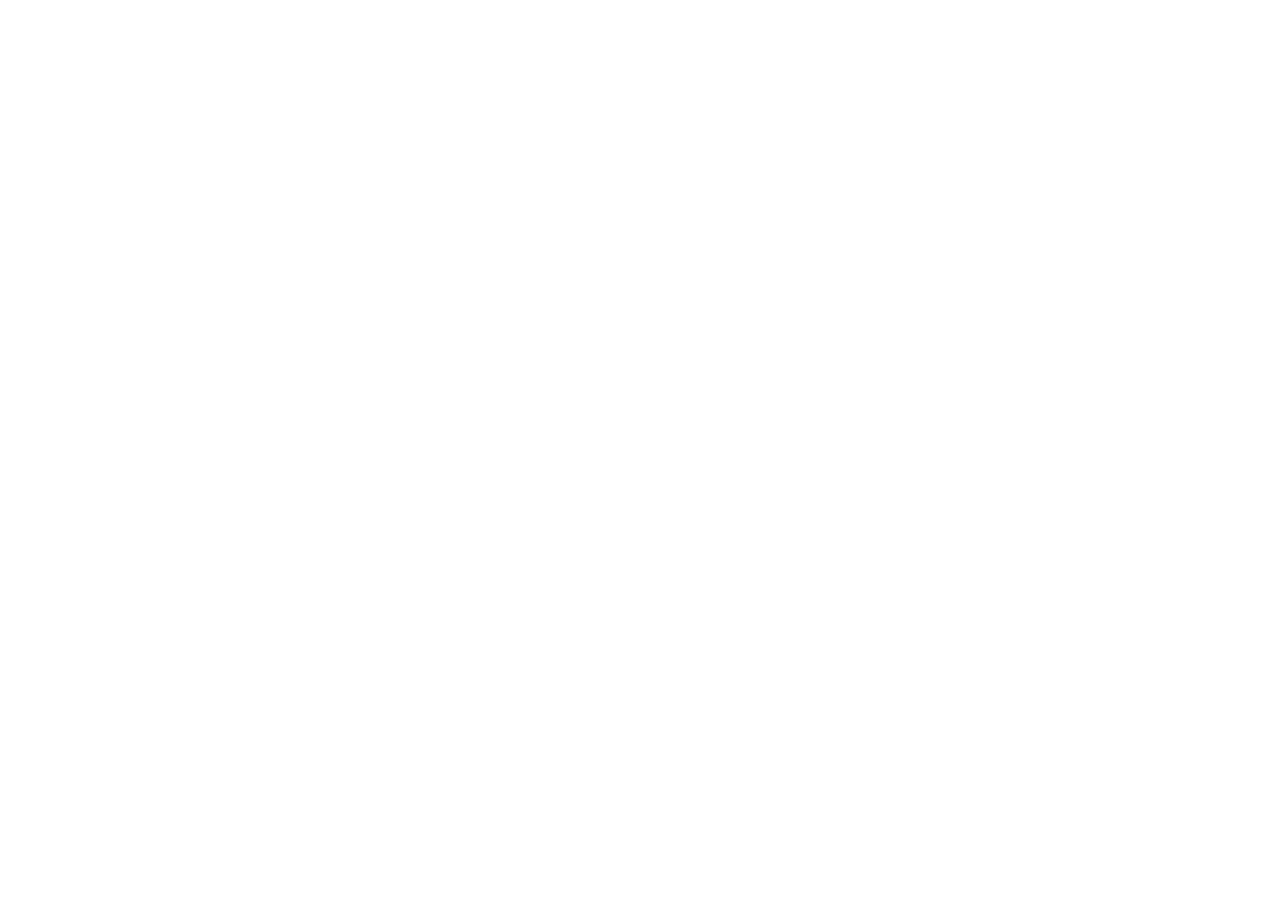
==== index.html @ 96457990 "Practica HTML y CSS" ====
<!DOCTYPE html>
<html lang="en">
<head>
    <meta charset="UTF-8">
    <meta name="viewport" content="width=device-width, initial-scale=1.0">
    <title>Practica Alura</title>
</head>
<body>
    
</body>
</html>
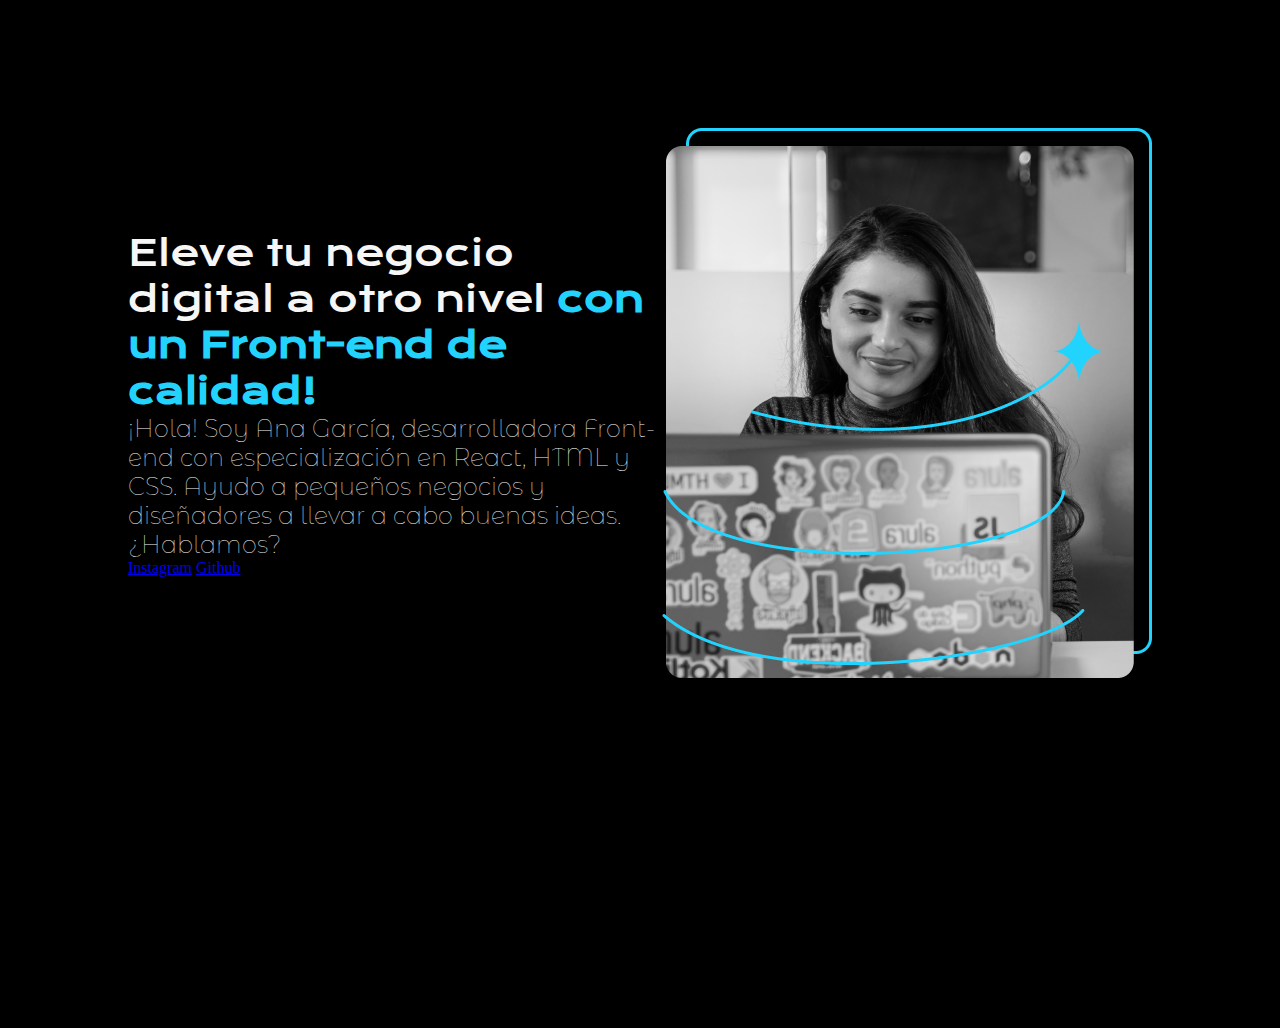
==== commit c68572cb: "Portafolio One" ====
--- a/index.html
+++ b/index.html
@@ -1,11 +1,30 @@
 <!DOCTYPE html>
-<html lang="en">
+<html lang="es"-mx>
 <head>
     <meta charset="UTF-8">
     <meta name="viewport" content="width=device-width, initial-scale=1.0">
-    <title>Practica Alura</title>
+    <title>Portafolio</title>
+    <link rel="stylesheet" href="style.css">
+    <link rel="preconnect" href="https://fonts.googleapis.com">
+<link rel="preconnect" href="https://fonts.gstatic.com" crossorigin>
+<link href="https://fonts.googleapis.com/css2?family=Krona+One&display=swap" rel="stylesheet">
 </head>
 <body>
+    <header></header>
+    <main class="container">
+        <section class="presentacion_contenido">
+        <h1 class="title">Eleve tu negocio digital a otro nivel <strong class="resaltarTexto">con un Front-end de calidad!</strong></h1>
+        <p class="parrafo">
+            ¡Hola! Soy Ana García, desarrolladora Front-end con especialización en React, HTML y CSS. Ayudo a pequeños negocios y diseñadores a llevar a cabo buenas ideas. ¿Hablamos?
+        </p>
+   
+       <a href="https://www.instagram.com/alexfran.code/">Instagram</a>
+       <a href="https://github.com/alexfrancodeweb">Github</a>
+    </section>
+       <img src="Imagem.png" alt="Imagen de perfil">
     
+    </main>
+    <footer></footer> 
 </body>
+
 </html>--- a/style.css
+++ b/style.css
@@ -0,0 +1,44 @@
+@import url('https://fonts.googleapis.com/css2?family=Krona+One&family=Montserrat+Alternates:ital,wght@0,100;0,200;0,300;0,400;0,500;0,600;0,700;0,800;0,900;1,100;1,200;1,300;1,400;1,500;1,600;1,700;1,800;1,900&display=swap');
+
+* {
+    padding: 0;
+    margin: 0;
+}
+
+
+
+body {
+    background: #000000;
+    color: #F6F6F6;
+    height: 100vh;
+    box-sizing: border-box;
+}
+
+.container{
+    display: flex;
+    align-items: center;
+    margin: 10%;
+    justify-content: space-between;
+}
+
+.title{
+    font-family: "Krona One", sans-serif;
+    font-weight: 400;
+    font-style: normal;
+    font-size: 36px;
+}
+
+.resaltarTexto {
+    color: #22D4FD
+}
+
+.presentacion_contenido{
+    width: 615px;
+}
+
+.parrafo{
+    font-family: "Montserrat Alternates", sans-serif;
+  font-weight: 100;
+  font-style: normal;
+  font-size: 24px;
+}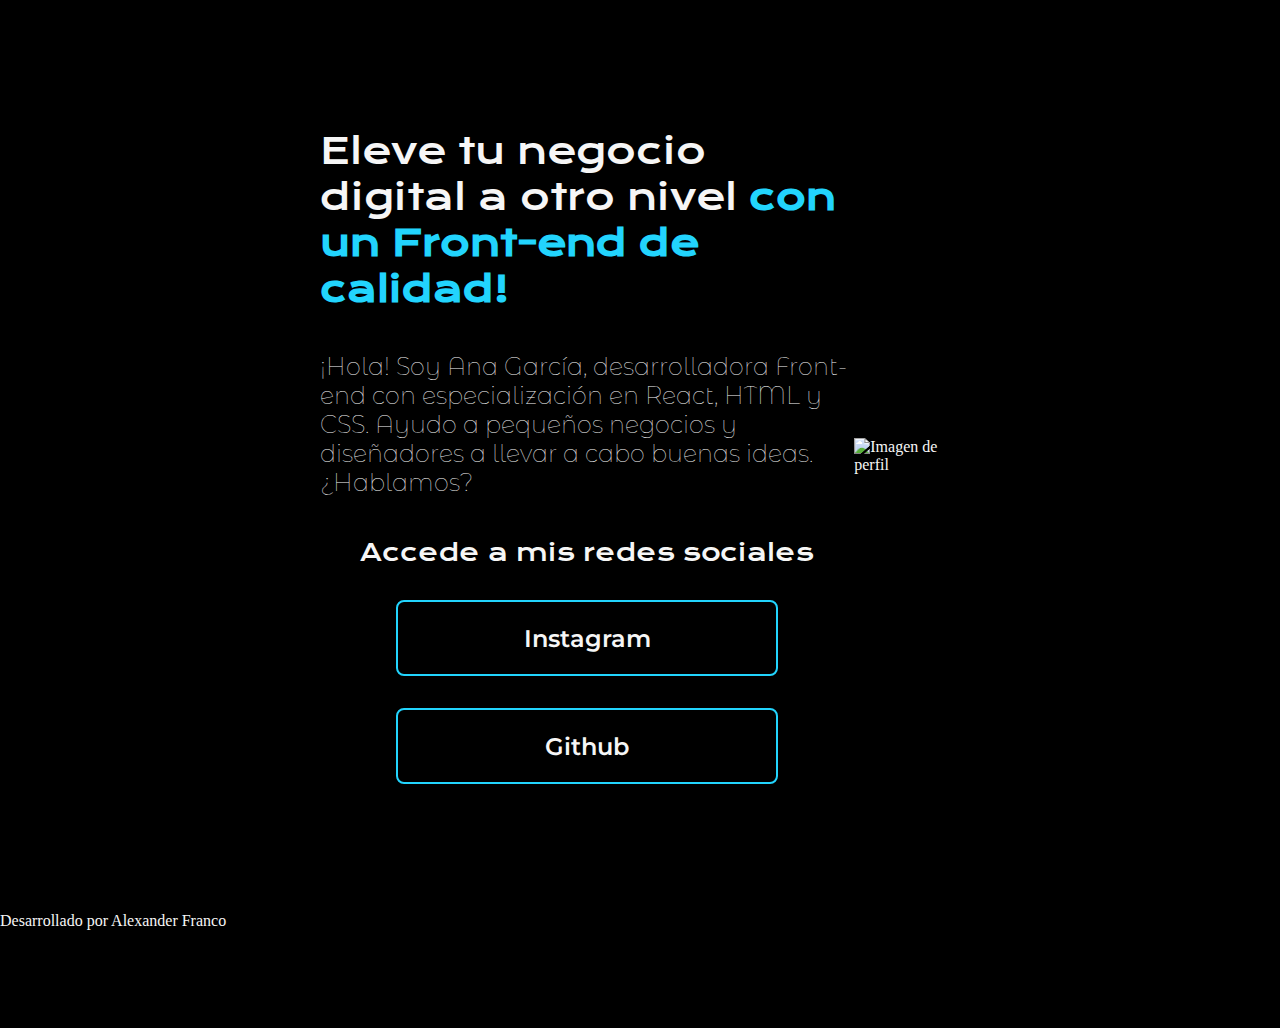
==== commit d57b987e: "se elimini imagen" ====
--- a/index.html
+++ b/index.html
@@ -17,14 +17,22 @@
         <p class="parrafo">
             ¡Hola! Soy Ana García, desarrolladora Front-end con especialización en React, HTML y CSS. Ayudo a pequeños negocios y diseñadores a llevar a cabo buenas ideas. ¿Hablamos?
         </p>
-   
-       <a href="https://www.instagram.com/alexfran.code/">Instagram</a>
-       <a href="https://github.com/alexfrancodeweb">Github</a>
+   <div class="presentacion__enlaces">
+    <h2 class="texto-secunario">
+        Accede a mis redes sociales
+    </h2>
+       <a class="presentacion__enlaces_link" href="https://www.instagram.com/alexfran.code/">Instagram</a>
+       <a class="presentacion__enlaces_link" href="https://github.com/alexfrancodeweb">Github</a>
+    </div>
     </section>
-       <img src="Imagem.png" alt="Imagen de perfil">
+    <img src=""
+       <img src="" alt="Imagen de perfil">
+  
     
     </main>
-    <footer></footer> 
+    <footer>
+    <p class="">Desarrollado por Alexander Franco </p>
+   </footer> 
 </body>
 
 </html>--- a/style.css
+++ b/style.css
@@ -1,4 +1,6 @@
 @import url('https://fonts.googleapis.com/css2?family=Krona+One&family=Montserrat+Alternates:ital,wght@0,100;0,200;0,300;0,400;0,500;0,600;0,700;0,800;0,900;1,100;1,200;1,300;1,400;1,500;1,600;1,700;1,800;1,900&display=swap');
+
+@import url('https://fonts.googleapis.com/css2?family=Montserrat:ital,wght@0,100..900;1,100..900&display=swap');
 
 * {
     padding: 0;
@@ -17,7 +19,7 @@
 .container{
     display: flex;
     align-items: center;
-    margin: 10%;
+    margin: 10% 25%;
     justify-content: space-between;
 }
 
@@ -34,6 +36,9 @@
 
 .presentacion_contenido{
     width: 615px;
+    display: flex;
+   flex-direction: column;
+   gap: 40px;
 }
 
 .parrafo{
@@ -41,4 +46,41 @@
   font-weight: 100;
   font-style: normal;
   font-size: 24px;
+}
+
+.presentacion__enlaces{
+    
+    display: flex;
+    flex-direction: column;
+    justify-content: space-between;
+    gap: 32px;
+    align-items: center;
+}
+
+.presentacion__enlaces_link{
+    width: 378px;
+    color:#f6f6f6;
+    font-family: "Montserrat", sans-serif;
+    border: 2px solid #22d4fd;
+    font-size: 24px;
+    font-weight: 600;
+    text-align: center;
+    padding: 21.5px 0;
+    border-radius: 8px;
+    text-decoration-line:none;
+}
+
+.texto-secunario{
+    font-family: "krona one";
+    font-size: 24px;
+    font-weight: 400;
+}
+
+.text-footer{
+    font-family: "krona one";
+    font-size: 24px;
+    font-weight: 400;
+    text-align: center;
+    color: #000000;
+    background-color:#22D4FD;
 }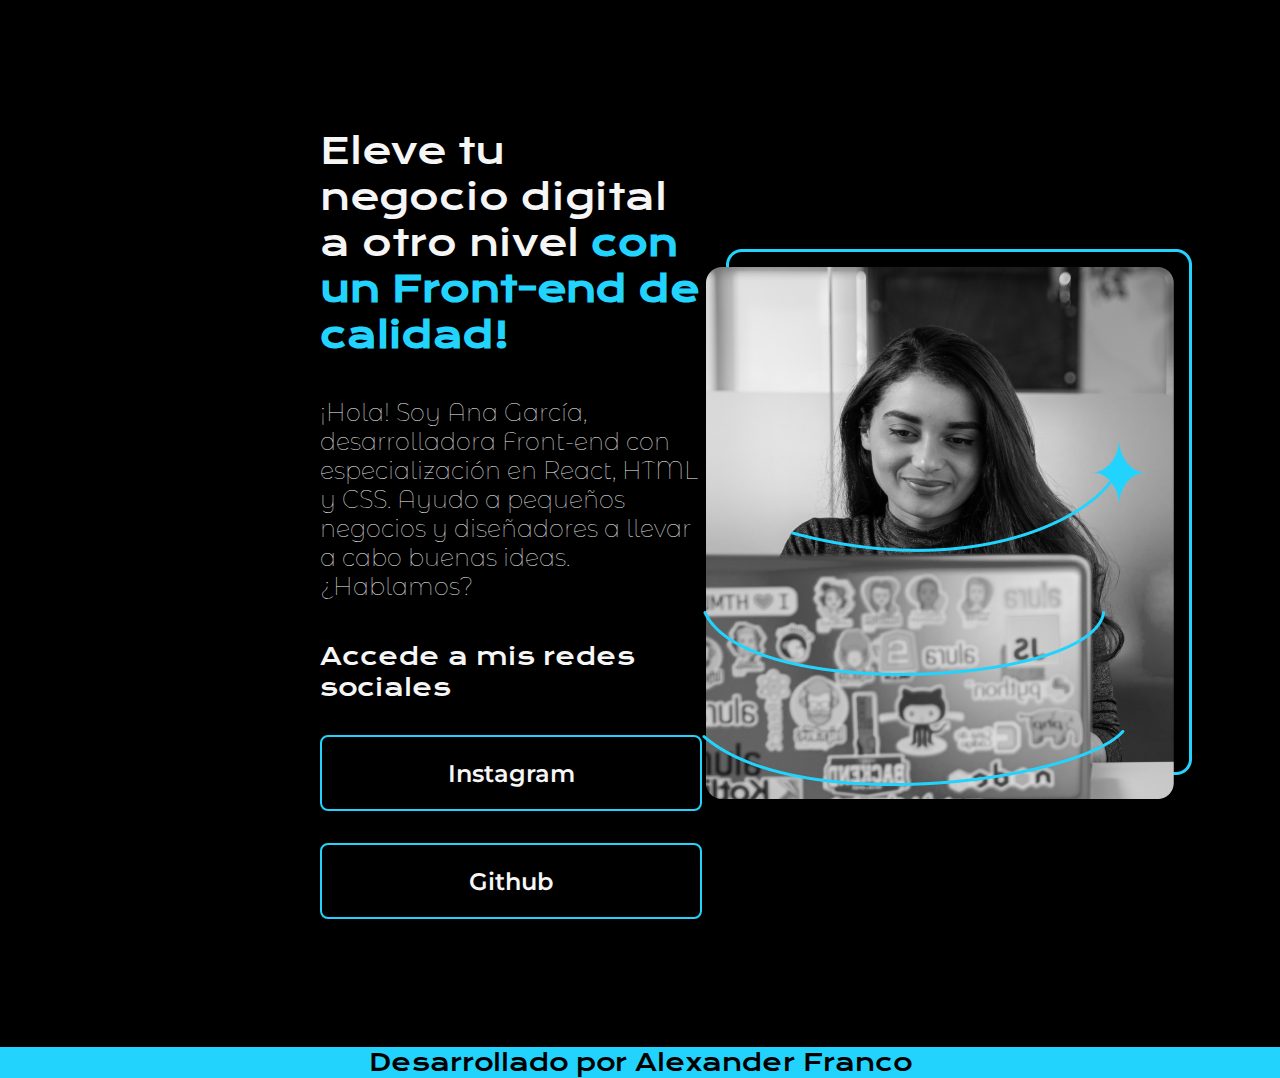
==== commit 0fc2157d: "agregando carpeta de iconos" ====
--- a/index.html
+++ b/index.html
@@ -25,13 +25,12 @@
        <a class="presentacion__enlaces_link" href="https://github.com/alexfrancodeweb">Github</a>
     </div>
     </section>
-    <img src=""
-       <img src="" alt="Imagen de perfil">
+
+       <img src="/assets/Imagem.png" alt="Imagen de perfil">
   
-    
     </main>
     <footer>
-    <p class="">Desarrollado por Alexander Franco </p>
+    <p class="text-footer">Desarrollado por Alexander Franco </p>
    </footer> 
 </body>
 
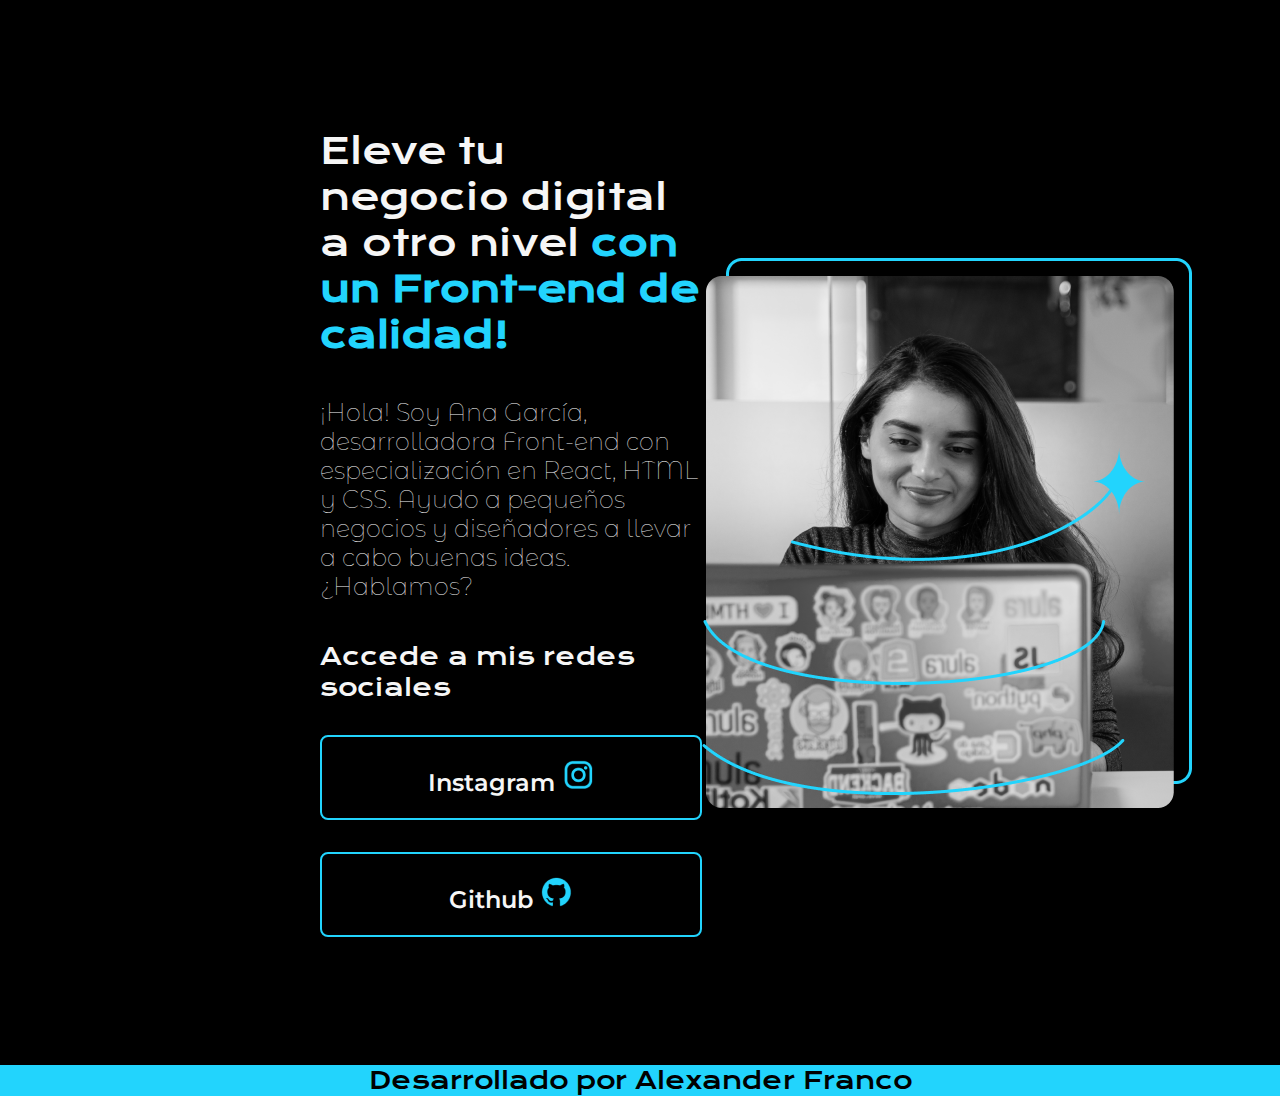
==== commit 33910fc0: "agregando iconos" ====
--- a/index.html
+++ b/index.html
@@ -21,8 +21,10 @@
     <h2 class="texto-secunario">
         Accede a mis redes sociales
     </h2>
-       <a class="presentacion__enlaces_link" href="https://www.instagram.com/alexfran.code/">Instagram</a>
-       <a class="presentacion__enlaces_link" href="https://github.com/alexfrancodeweb">Github</a>
+       <a class="presentacion__enlaces_link" href="https://www.instagram.com/alexfran.code/">Instagram
+       <img src="/assets/instagram.png" alt="logo-Instagram"></a>
+       <a class="presentacion__enlaces_link" href="https://github.com/alexfrancodeweb">Github
+       <img src="/assets/github.png" alt="Logo-Github"></a>
     </div>
     </section>
 
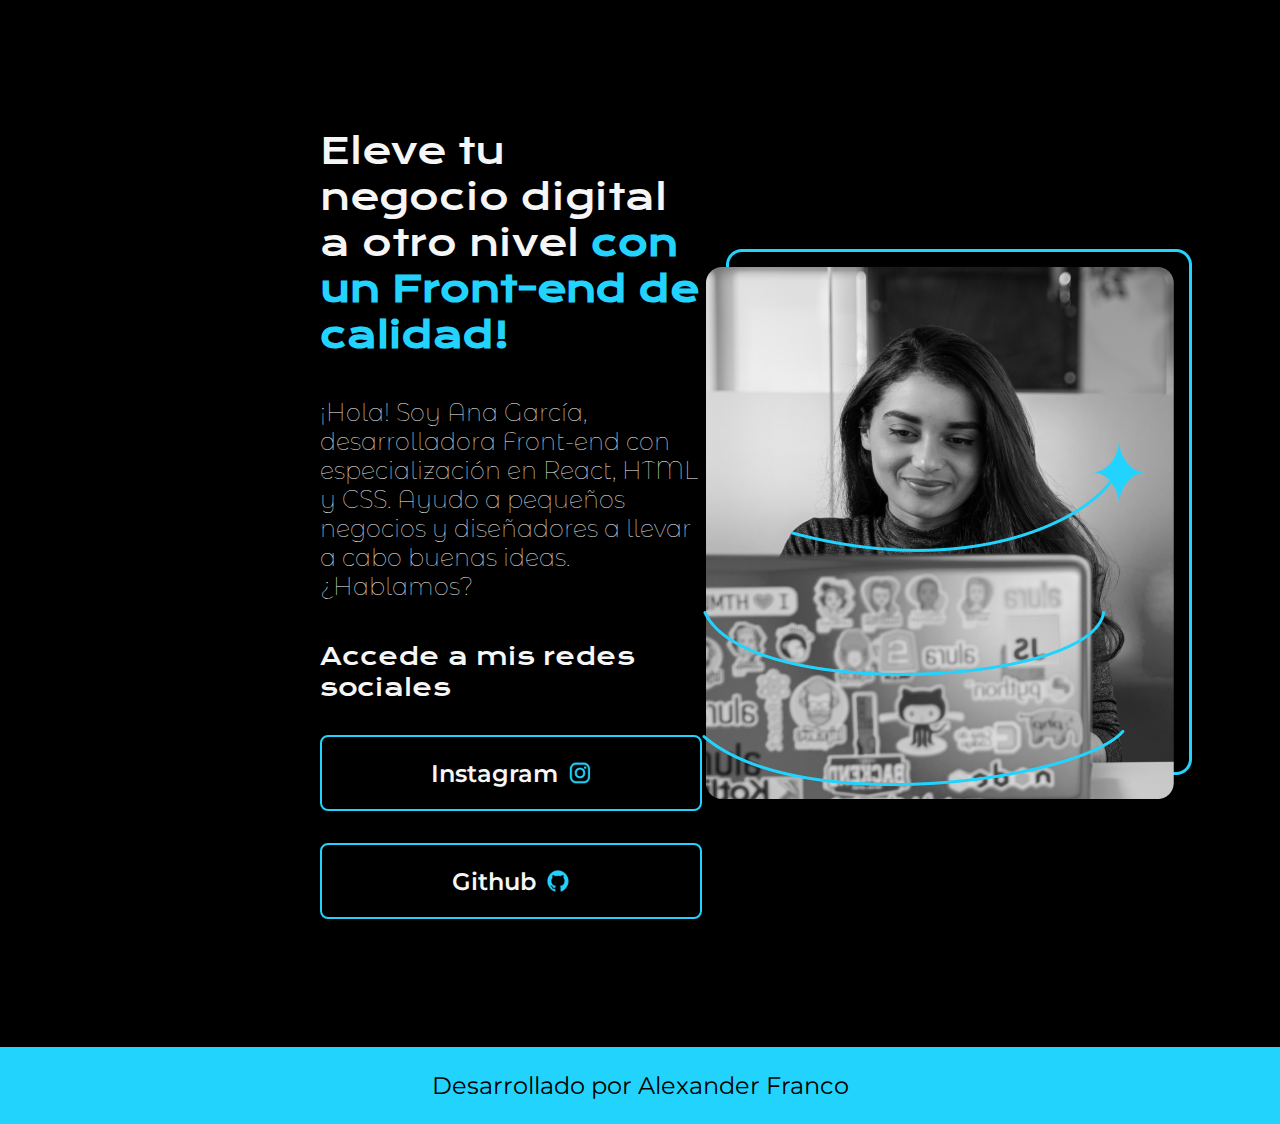
==== commit 500efc79: "footer terminado" ====
--- a/index.html
+++ b/index.html
@@ -22,7 +22,7 @@
         Accede a mis redes sociales
     </h2>
        <a class="presentacion__enlaces_link" href="https://www.instagram.com/alexfran.code/">Instagram
-       <img src="/assets/instagram.png" alt="logo-Instagram"></a>
+       <img src="/assets/instagram.png" alt="logo-Instagram">
        <a class="presentacion__enlaces_link" href="https://github.com/alexfrancodeweb">Github
        <img src="/assets/github.png" alt="Logo-Github"></a>
     </div>
@@ -31,9 +31,9 @@
        <img src="/assets/Imagem.png" alt="Imagen de perfil">
   
     </main>
-    <footer>
+    
+</body>
+<footer>
     <p class="text-footer">Desarrollado por Alexander Franco </p>
    </footer> 
-</body>
-
 </html>--- a/style.css
+++ b/style.css
@@ -12,7 +12,6 @@
 body {
     background: #000000;
     color: #F6F6F6;
-    height: 100vh;
     box-sizing: border-box;
 }
 
@@ -57,9 +56,9 @@
     align-items: center;
 }
 
-.presentacion__enlaces_link{
+.presentacion__enlaces_link {
     width: 378px;
-    color:#f6f6f6;
+    color: #f6f6f6;
     font-family: "Montserrat", sans-serif;
     border: 2px solid #22d4fd;
     font-size: 24px;
@@ -67,7 +66,21 @@
     text-align: center;
     padding: 21.5px 0;
     border-radius: 8px;
-    text-decoration-line:none;
+    text-decoration: none;
+    display: flex;
+    align-items: center;
+    justify-content: center; /* Centra el contenido */
+    gap: 10px; /* Espacio entre el icono y el texto */
+}
+
+.presentacion__enlaces_link:hover {
+    background-color: #272727;
+
+}
+
+.presentacion__enlaces_link img {
+    width: 24px; /* Ajusta el tamaño del icono */
+    height: 24px;
 }
 
 .texto-secunario{
@@ -77,10 +90,11 @@
 }
 
 .text-footer{
-    font-family: "krona one";
+    font-family: "Montserrat", sans-serif;
     font-size: 24px;
     font-weight: 400;
     text-align: center;
     color: #000000;
     background-color:#22D4FD;
+    padding: 24px;
 }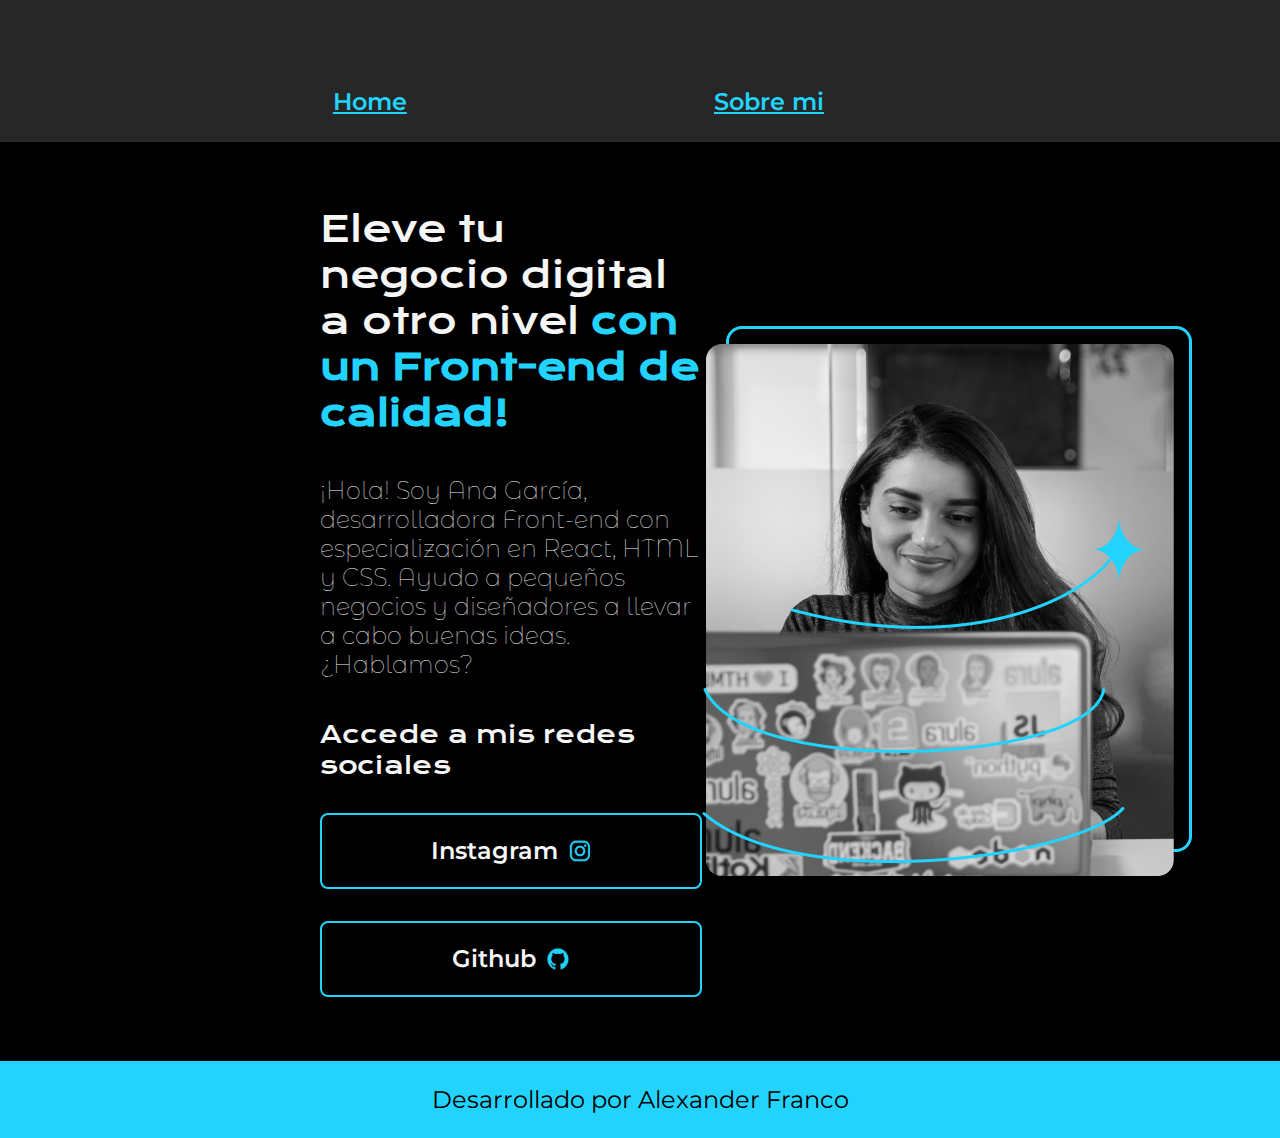
==== commit 27d6b30a: "carpeta de stylos agregada, pagina sobre mi hecha" ====
--- a/index.html
+++ b/index.html
@@ -4,13 +4,19 @@
     <meta charset="UTF-8">
     <meta name="viewport" content="width=device-width, initial-scale=1.0">
     <title>Portafolio</title>
-    <link rel="stylesheet" href="style.css">
+    <link rel="stylesheet" href="/style/style.css">
     <link rel="preconnect" href="https://fonts.googleapis.com">
 <link rel="preconnect" href="https://fonts.gstatic.com" crossorigin>
 <link href="https://fonts.googleapis.com/css2?family=Krona+One&display=swap" rel="stylesheet">
 </head>
 <body>
-    <header></header>
+    <header class="header">
+        <nav class="header_menu">
+            <a class="header_menu_links" href="">Home</a>
+            <a class="header_menu_links" href="">Sobre mi</a>
+        </nav>
+
+    </header>
     <main class="container">
         <section class="presentacion_contenido">
         <h1 class="title">Eleve tu negocio digital a otro nivel <strong class="resaltarTexto">con un Front-end de calidad!</strong></h1>
--- a/style/style.css
+++ b/style/style.css
@@ -0,0 +1,119 @@
+@import url('https://fonts.googleapis.com/css2?family=Krona+One&family=Montserrat+Alternates:ital,wght@0,100;0,200;0,300;0,400;0,500;0,600;0,700;0,800;0,900;1,100;1,200;1,300;1,400;1,500;1,600;1,700;1,800;1,900&display=swap');
+
+@import url('https://fonts.googleapis.com/css2?family=Montserrat:ital,wght@0,100..900;1,100..900&display=swap');
+
+* {
+    padding: 0;
+    margin: 0;
+}
+
+.header{
+    padding: 2%;
+    gap: 80px;
+    background-color:  #272727;
+ 
+}
+
+.header_menu{
+    display: flex;
+    
+}
+
+.header_menu_links{
+    font-family: "Montserrat", sans-serif;
+    font-size: 24px;
+    font-weight: 600;
+    padding: 5% 0% 0% 25%;
+    color:#22D4FD;
+   
+}
+
+body {
+    background: #000000;
+    color: #F6F6F6;
+    box-sizing: border-box;
+}
+
+.container{
+    display: flex;
+    align-items: center;
+    margin: 5% 25%;
+    justify-content: space-between;
+}
+
+.title{
+    font-family: "Krona One", sans-serif;
+    font-weight: 400;
+    font-style: normal;
+    font-size: 36px;
+}
+
+.resaltarTexto {
+    color: #22D4FD
+}
+
+.presentacion_contenido{
+    width: 615px;
+    display: flex;
+   flex-direction: column;
+   gap: 40px;
+}
+
+.parrafo{
+    font-family: "Montserrat Alternates", sans-serif;
+  font-weight: 100;
+  font-style: normal;
+  font-size: 24px;
+}
+
+.presentacion__enlaces{
+    
+    display: flex;
+    flex-direction: column;
+    justify-content: space-between;
+    gap: 32px;
+    align-items: center;
+}
+
+.presentacion__enlaces_link {
+    width: 378px;
+    color: #f6f6f6;
+    font-family: "Montserrat", sans-serif;
+    border: 2px solid #22d4fd;
+    font-size: 24px;
+    font-weight: 600;
+    text-align: center;
+    padding: 21.5px 0;
+    border-radius: 8px;
+    text-decoration: none;
+    display: flex;
+    align-items: center;
+    justify-content: center; /* Centra el contenido */
+    gap: 10px; /* Espacio entre el icono y el texto */
+}
+
+.presentacion__enlaces_link:hover {
+    background-color: #272727;
+
+}
+
+.presentacion__enlaces_link img {
+    width: 24px; /* Ajusta el tamaño del icono */
+    height: 24px;
+}
+
+.texto-secunario{
+    font-family: "krona one";
+    font-size: 24px;
+    font-weight: 400;
+}
+
+.text-footer{
+    font-family: "Montserrat", sans-serif;
+    font-size: 24px;
+    font-weight: 400;
+    text-align: center;
+    color: #000000;
+    background-color:#22D4FD;
+    padding: 24px;
+}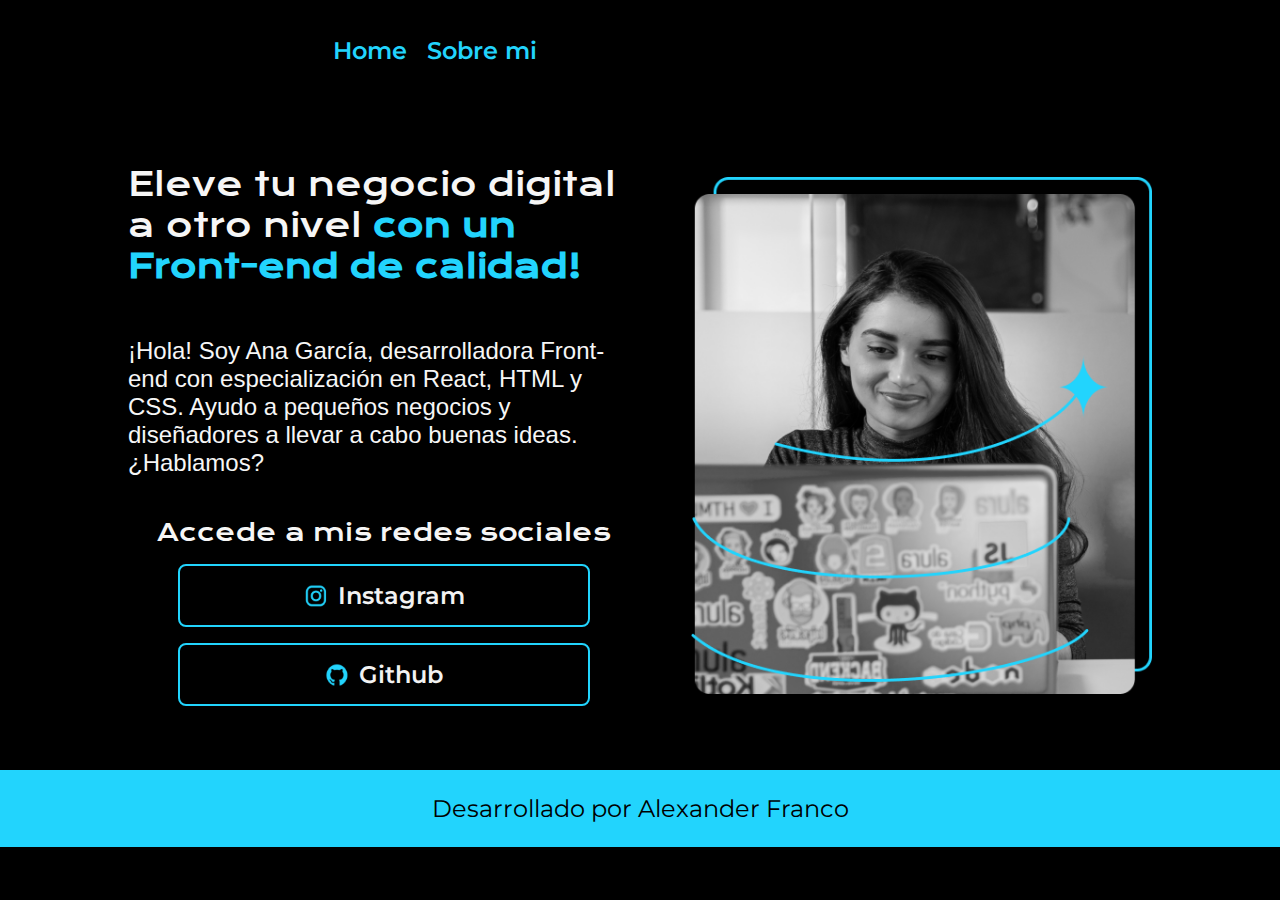
==== commit 44680501: "Portafolio finalizado responsive" ====
--- a/index.html
+++ b/index.html
@@ -1,5 +1,5 @@
 <!DOCTYPE html>
-<html lang="es"-mx>
+<html lang="es"-MX>
 <head>
     <meta charset="UTF-8">
     <meta name="viewport" content="width=device-width, initial-scale=1.0">
@@ -12,8 +12,8 @@
 <body>
     <header class="header">
         <nav class="header_menu">
-            <a class="header_menu_links" href="">Home</a>
-            <a class="header_menu_links" href="">Sobre mi</a>
+            <a class="header_menu_links" href="index.html">Home</a>
+            <a class="header_menu_links" href="about.html">Sobre mi</a>
         </nav>
 
     </header>
@@ -23,23 +23,25 @@
         <p class="parrafo">
             ¡Hola! Soy Ana García, desarrolladora Front-end con especialización en React, HTML y CSS. Ayudo a pequeños negocios y diseñadores a llevar a cabo buenas ideas. ¿Hablamos?
         </p>
-   <div class="presentacion__enlaces">
-    <h2 class="texto-secunario">
-        Accede a mis redes sociales
-    </h2>
-       <a class="presentacion__enlaces_link" href="https://www.instagram.com/alexfran.code/">Instagram
-       <img src="/assets/instagram.png" alt="logo-Instagram">
-       <a class="presentacion__enlaces_link" href="https://github.com/alexfrancodeweb">Github
-       <img src="/assets/github.png" alt="Logo-Github"></a>
-    </div>
+        <div class="presentacion__enlaces">
+            <h2 class="texto-secunario">Accede a mis redes sociales</h2>
+        
+            <a class="presentacion__enlaces_link" href="https://www.instagram.com/alexfran.code/" target="_blank">
+                <img src="/assets/instagram.png" alt="logo-Instagram"> Instagram
+            </a>
+        
+            <a class="presentacion__enlaces_link" href="https://github.com/alexfrancodeweb" target="_blank">
+                <img src="/assets/github.png" alt="Logo-Github"> Github
+            </a>
+        </div>
     </section>
 
-       <img src="/assets/Imagem.png" alt="Imagen de perfil">
+       <img class="imagen_container" src="/assets/Imagem.png" alt="Imagen de perfil">
   
     </main>
-    
+    <footer>
+        <p class="text-footer">Desarrollado por Alexander Franco </p>
+       </footer> 
 </body>
-<footer>
-    <p class="text-footer">Desarrollado por Alexander Franco </p>
-   </footer> 
+ 
 </html>--- a/style/style.css
+++ b/style/style.css
@@ -1,86 +1,102 @@
 @import url('https://fonts.googleapis.com/css2?family=Krona+One&family=Montserrat+Alternates:ital,wght@0,100;0,200;0,300;0,400;0,500;0,600;0,700;0,800;0,900;1,100;1,200;1,300;1,400;1,500;1,600;1,700;1,800;1,900&display=swap');
 
 @import url('https://fonts.googleapis.com/css2?family=Montserrat:ital,wght@0,100..900;1,100..900&display=swap');
+
+
+:root {
+    --color-primario: #000000;
+    --color-secundario: #f2f2f2;
+    --color-terceario: #22d4fd;
+}
+
 
 * {
     padding: 0;
     margin: 0;
 }
 
-.header{
+.header {
     padding: 2%;
     gap: 80px;
-    background-color:  #272727;
- 
+
+
 }
 
-.header_menu{
+.header_menu {
     display: flex;
-    
+    gap: 20px;
+    margin-left: 25%;
+
 }
 
-.header_menu_links{
+.header_menu_links {
     font-family: "Montserrat", sans-serif;
-    font-size: 24px;
+    font-size: 1.5rem;
     font-weight: 600;
-    padding: 5% 0% 0% 25%;
-    color:#22D4FD;
-   
+    padding: 10px 0px;
+    color: var(--color-terceario);
+    text-decoration: none;
+
 }
 
 body {
-    background: #000000;
+    background: var(--color-primario);
     color: #F6F6F6;
     box-sizing: border-box;
 }
 
-.container{
+.container {
     display: flex;
     align-items: center;
-    margin: 5% 25%;
     justify-content: space-between;
+    width: 80%;
+    /* Ajustado para ocupar más espacio */
+    max-width: 1100px;
+    /* Para que no se expanda demasiado */
+    margin: 5% auto;
+    /* Centrar en la página */
 }
 
-.title{
+.title {
     font-family: "Krona One", sans-serif;
     font-weight: 400;
     font-style: normal;
-    font-size: 36px;
+    font-size: 2rem;
 }
 
 .resaltarTexto {
-    color: #22D4FD
+    color: var(--color-terceario)
 }
 
-.presentacion_contenido{
-    width: 615px;
+.presentacion_contenido {
+    width: 50%; /* Mismo ancho en todas las páginas */
+    max-width: 600px; /* Máximo tamaño */
     display: flex;
-   flex-direction: column;
-   gap: 40px;
+    flex-direction: column;
+    gap: 40px;
 }
 
-.parrafo{
-    font-family: "Montserrat Alternates", sans-serif;
-  font-weight: 100;
-  font-style: normal;
-  font-size: 24px;
+.parrafo {
+    font-family: "Montserrat, Alternates", sans-serif;
+    font-weight: 100;
+    font-style: normal;
+    font-size: 1.5rem;
+    margin-top: 2%;
 }
 
-.presentacion__enlaces{
-    
+.presentacion__enlaces {
     display: flex;
     flex-direction: column;
-    justify-content: space-between;
-    gap: 32px;
     align-items: center;
+    gap: 16px;
 }
 
 .presentacion__enlaces_link {
     width: 378px;
-    color: #f6f6f6;
+    color: var(--color-secundario);
     font-family: "Montserrat", sans-serif;
     border: 2px solid #22d4fd;
-    font-size: 24px;
+    font-size: 1.5rem;
     font-weight: 600;
     text-align: center;
     padding: 21.5px 0;
@@ -88,8 +104,12 @@
     text-decoration: none;
     display: flex;
     align-items: center;
-    justify-content: center; /* Centra el contenido */
-    gap: 10px; /* Espacio entre el icono y el texto */
+    justify-content: center;
+    /* Centra el contenido */
+    gap: 10px;
+    /* Espacio entre el icono y el texto */
+    margin: 0 !important;
+    padding: 15px !important;
 }
 
 .presentacion__enlaces_link:hover {
@@ -98,22 +118,68 @@
 }
 
 .presentacion__enlaces_link img {
-    width: 24px; /* Ajusta el tamaño del icono */
+    width: 24px;
+    /* Ajusta el tamaño del icono */
     height: 24px;
 }
 
-.texto-secunario{
+.texto-secunario {
     font-family: "krona one";
-    font-size: 24px;
+    font-size: 1.5rem;
     font-weight: 400;
 }
 
-.text-footer{
+.text-footer {
     font-family: "Montserrat", sans-serif;
-    font-size: 24px;
+    font-size: 1.5rem;
     font-weight: 400;
     text-align: center;
-    color: #000000;
-    background-color:#22D4FD;
+    color: var(--color-primario);
+    background-color: var(--color-terceario);
     padding: 24px;
-}+}
+
+.imagen_container {
+    width: 45%; /* Ajustar para que no cambie entre páginas */
+    max-width: 500px; /* Máximo tamaño */
+    height: auto; /* Mantener proporciones */
+}
+
+@media (max-width: 1200px) {
+    .container {
+        flex-direction: column-reverse; /* Cambia a una sola columna */
+        text-align: center; /* Centra el texto */
+        width: 90%;
+        margin: 5% auto;
+    }
+
+    .presentacion_contenido {
+        width: 100%;
+        max-width: 100%;
+    }
+
+    .imagen_container {
+        width: 80%; /* Reduce el tamaño de la imagen */
+        max-width: 400px;
+        margin-top: 20px;
+        padding-bottom: 24px;
+    }
+
+    .header_menu {
+        margin-left: 0;
+        justify-content: center;
+        gap: 22px;
+    }
+
+    .header_menu_links {
+        font-size: 1.2rem;
+    }
+
+    .title {
+        font-size: 2rem;
+    }
+
+    .parrafo {
+        font-size: 1.3rem;
+    }
+}
